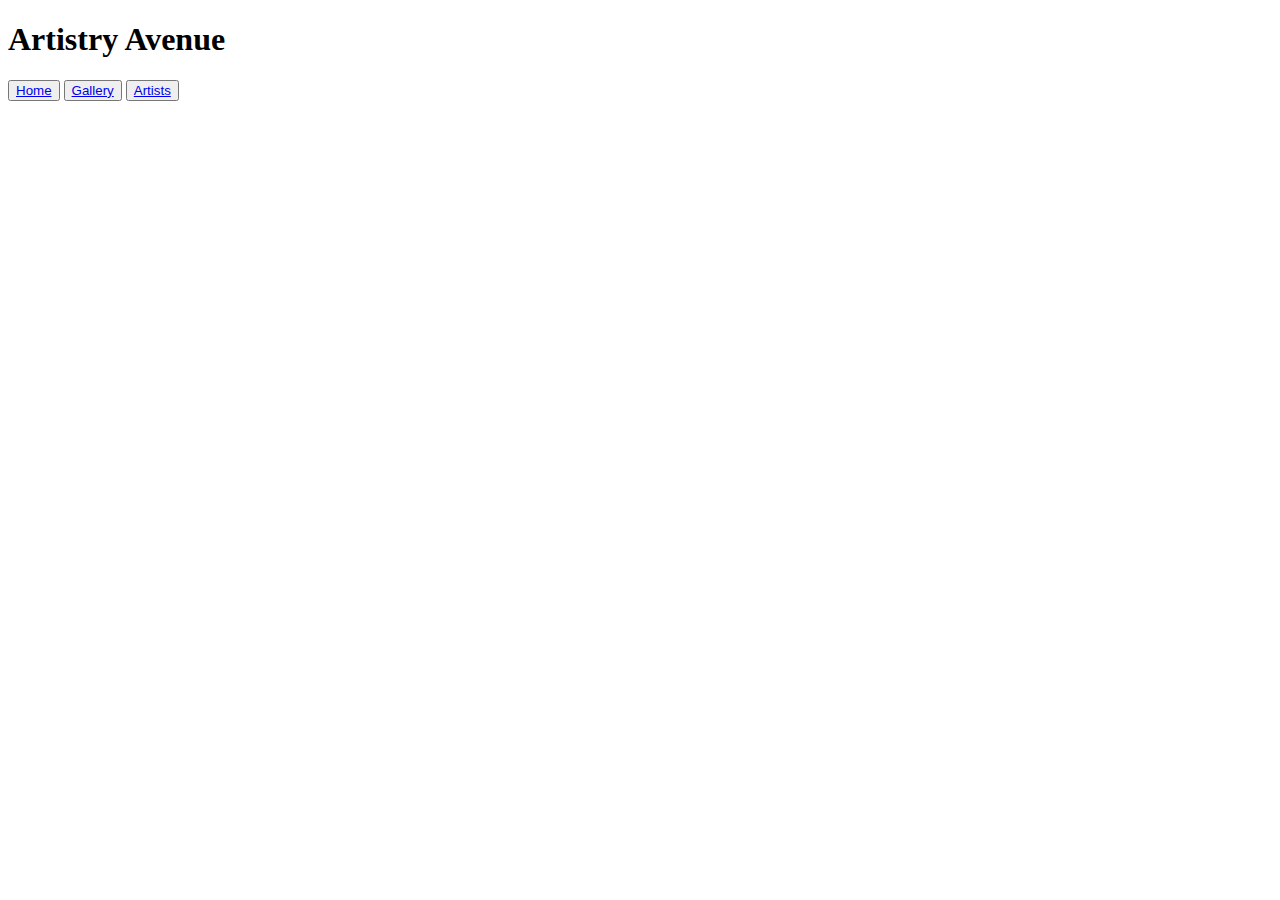
==== artists.html @ 0c532234 "Sida 2" ====
<!DOCTYPE html>
<html lang="en">
<head>
    <meta charset="UTF-8">
    <meta name="viewport" content="width=device-width, initial-scale=1.0">
    <title>Artists</title>
</head>
<body>
    <div id="wrapper3">
        <header>
            <h1>Artistry Avenue</h1>
    </header>
    <nav>
            <button><a href="/index.html" id="link1">Home</a></button>
            <button> <a href="/gallery.html" id="link2">Gallery</a></button>
            <button> <a href="/artists.html" id="link3">Artists</a></button>
    </nav>
    </div>
</body>
</html>
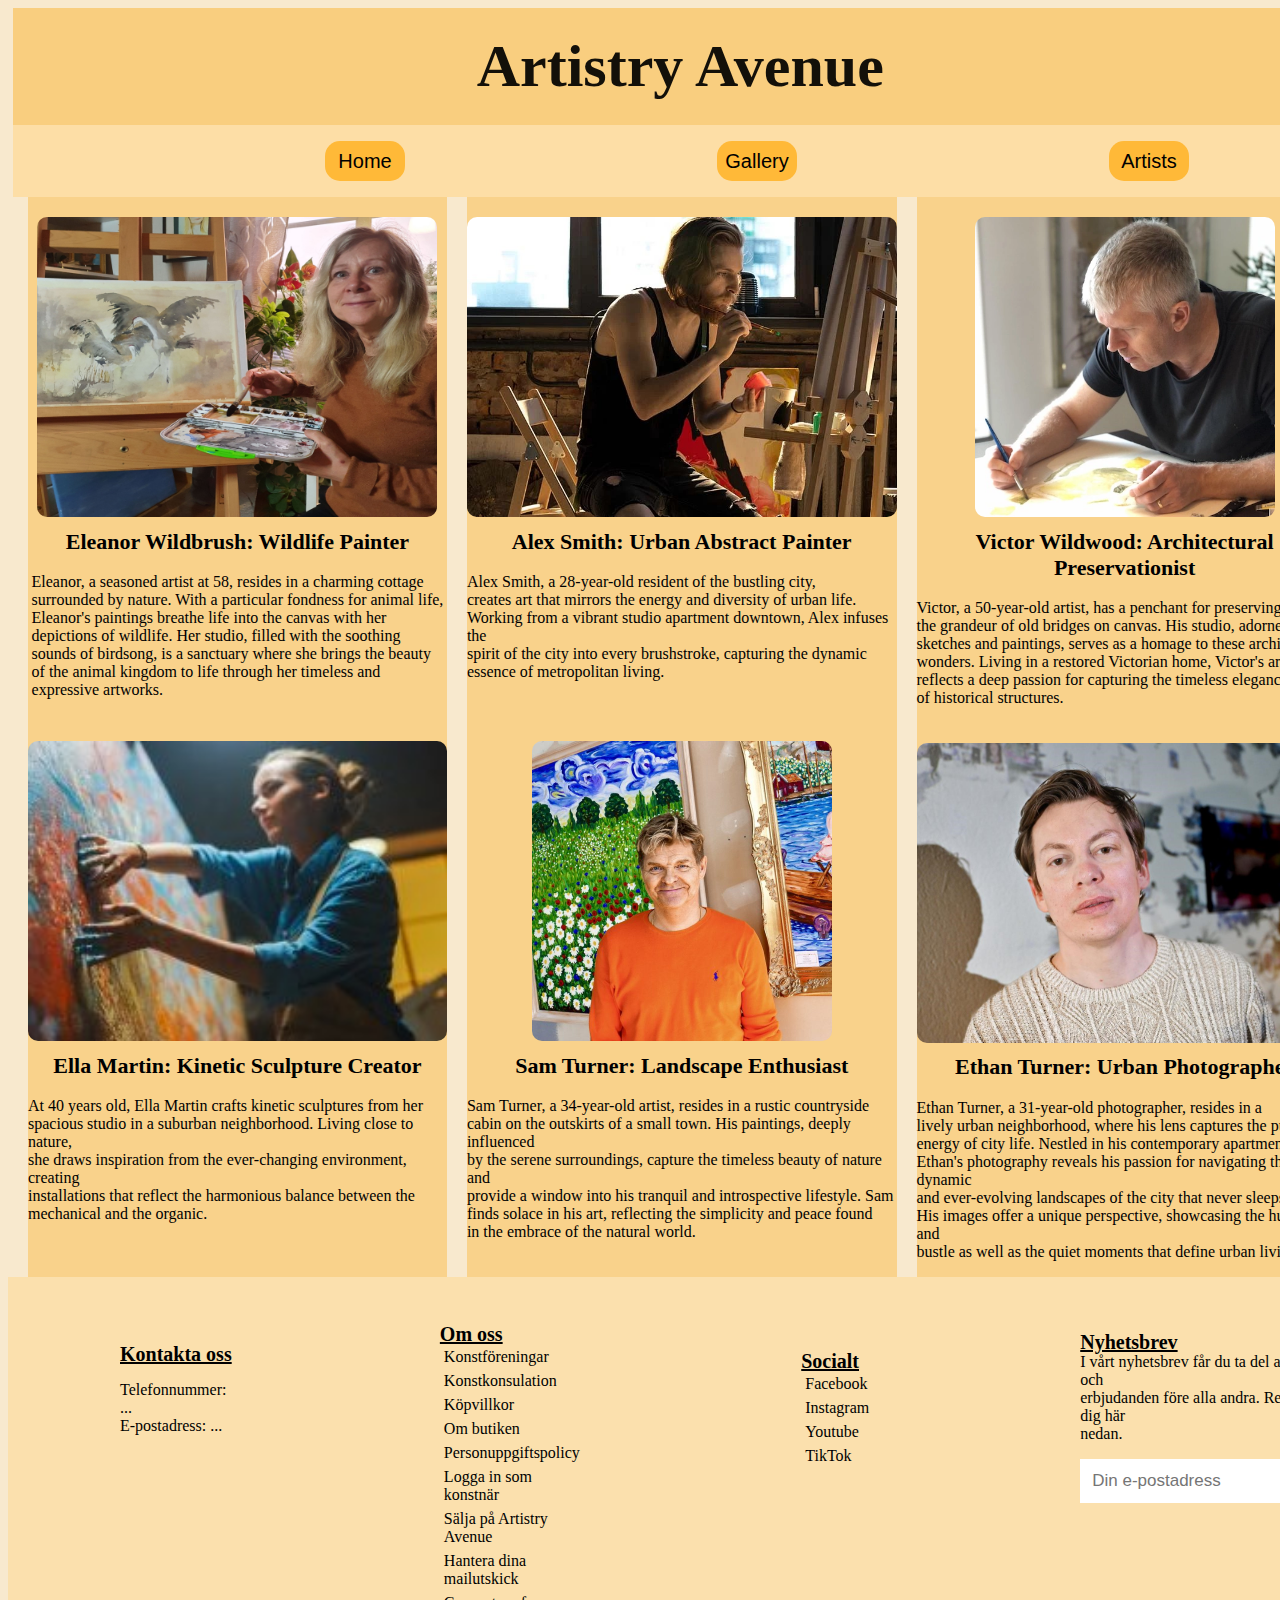
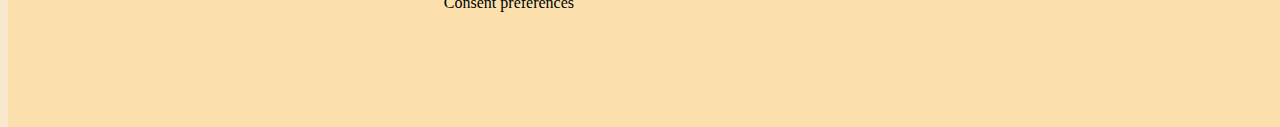
==== commit 75d82f06: "Sida 3" ====
--- a/artists.html
+++ b/artists.html
@@ -4,17 +4,138 @@
     <meta charset="UTF-8">
     <meta name="viewport" content="width=device-width, initial-scale=1.0">
     <title>Artists</title>
+    <link rel="stylesheet" href="css/style.css">
 </head>
 <body>
     <div id="wrapper3">
         <header>
-            <h1>Artistry Avenue</h1>
-    </header>
-    <nav>
-            <button><a href="/index.html" id="link1">Home</a></button>
-            <button> <a href="/gallery.html" id="link2">Gallery</a></button>
-            <button> <a href="/artists.html" id="link3">Artists</a></button>
-    </nav>
-    </div>
+                <h1>Artistry Avenue</h1>
+        </header>
+        <nav>
+                <button><a href="/index.html" id="link1">Home</a></button>
+                <button> <a href="/gallery.html" id="link2">Gallery</a></button>
+                <button> <a href="/artists.html" id="link3">Artists</a></button>
+        </nav>
+        <div id="section">
+            <div class="item" style="flex-basis: 320px;">
+                <img src="/img/artist1.jpg" alt="hand painted bottles">
+        </div>
+        <div class="title" style="flex-basis: 200px;">
+                <h2>Eleanor Wildbrush: Wildlife Painter</h2>
+                <p>Eleanor, a seasoned artist at 58, resides in a charming cottage <br>
+                    surrounded by nature. With a particular fondness for animal life, <br>
+                    Eleanor's paintings breathe life into the canvas with her <br>
+                    depictions of wildlife. Her studio, filled with the soothing <br>
+                    sounds of birdsong, is a sanctuary where she brings the beauty <br>
+                    of the animal kingdom to life through her timeless and <br>
+                    expressive artworks.</p>
+        </div>
+        <div class="item" style="flex-basis: 320px;">
+                <img src="/img/artist4.jpg" alt="Cafe_Terrace_at_Night_Poster_by_Vincent_Van_Gogh-1881">
+        </div>
+        <div class="title" style="flex-basis: 200px;">
+                <h2>Ella Martin: Kinetic Sculpture Creator</h2>
+               <p>At 40 years old, Ella Martin crafts kinetic sculptures from her <br>
+                spacious studio in a suburban neighborhood. Living close to nature, <br>
+                she draws inspiration from the ever-changing environment, creating <br>
+                installations that reflect the harmonious balance between the <br>
+                mechanical and the organic.</p>
+        </div>
+        </div>
+
+        <div id="section2">
+            <div class="item" style="flex-basis: 320px;">
+                <img src="/img/artist2.1.jpg" alt="hand painted bottles">
+        </div>
+        <div class="title" style="flex-basis: 200px;">
+                <h2>Alex Smith: Urban Abstract Painter</h2>
+               <p>Alex Smith, a 28-year-old resident of the bustling city, <br>
+                creates art that mirrors the energy and diversity of urban life. <br>
+                Working from a vibrant studio apartment downtown, Alex infuses the <br>
+                spirit of the city into every brushstroke, capturing the dynamic <br>
+                essence of metropolitan living.</p>
+        </div>
+        <div class="item" style="flex-basis: 320px;">
+                <img src="/img/artist5.jpg" alt="Cafe_Terrace_at_Night_Poster_by_Vincent_Van_Gogh-1881">
+        </div>
+        <div class="title" style="flex-basis: 200px;">
+                <h2>Sam Turner: Landscape Enthusiast</h2>
+               <p>Sam Turner, a 34-year-old artist, resides in a rustic countryside <br>
+                cabin on the outskirts of a small town. His paintings, deeply influenced <br>
+                by the serene surroundings, capture the timeless beauty of nature and <br>
+                provide a window into his tranquil and introspective lifestyle. Sam <br>
+                finds solace in his art, reflecting the simplicity and peace found <br>
+                in the embrace of the natural world.</p>
+        </div>
+        </div>
+
+        <div id="section3">
+                <div class="item" style="flex-basis: 320px;">
+                        <img src="/img/artist3.webp" alt="hand painted bottles">
+                </div>
+                <div class="title" style="flex-basis: 200px;">
+                        <h2>Victor Wildwood: Architectural Preservationist</h2>
+                       <p>Victor, a 50-year-old artist, has a penchant for preserving <br>
+                        the grandeur of old bridges on canvas. His studio, adorned with <br>
+                        sketches and paintings, serves as a homage to these architectural <br>
+                        wonders. Living in a restored Victorian home, Victor's art <br>
+                        reflects a deep passion for capturing the timeless elegance <br>
+                        of historical structures.</p>
+                </div>
+                <div class="item" style="flex-basis: 320px;">
+                        <img src="/img/artist6.jpeg" alt="Cafe_Terrace_at_Night_Poster_by_Vincent_Van_Gogh-1881">
+                </div>
+                <div class="title" style="flex-basis: 200px;">
+                        <h2>Ethan Turner: Urban Photographer</h2>
+                       <p>Ethan Turner, a 31-year-old photographer, resides in a <br> 
+                        lively urban neighborhood, where his lens captures the pulsating <br> 
+                        energy of city life. Nestled in his contemporary apartment, <br> 
+                        Ethan's photography reveals his passion for navigating the dynamic <br> 
+                        and ever-evolving landscapes of the city that never sleeps. <br> 
+                        His images offer a unique perspective, showcasing the hustle and <br> 
+                        bustle as well as the quiet moments that define urban living.</p>
+                </div>
+        </div>
+
+    
+        <footer>
+                <div id="Kontakta_oss">
+                        <h6>Kontakta oss</h6>
+                        <p>Telefonnummer: ... <br>
+                                E-postadress: ...</p>
+                </div>
+                <div id="Om_oss">
+                        <h6>Om oss</h6>
+                        <a href="">Konstföreningar</a>
+                        <a href="">Konstkonsulation</a>
+                        <a href="">Köpvillkor</a>
+                        <a href="">Om butiken</a>
+                        <a href="">Personuppgiftspolicy</a>
+                        <a href="">Logga in som konstnär</a>
+                        <a href="">Sälja på Artistry Avenue</a>
+                        <a href="">Hantera dina mailutskick</a>
+                        <a href="">Consent preferences</a>
+                </div>
+
+                <div id="Socialt">
+                        <h6>Socialt</h6>
+                        <a href="https://www.facebook.com/?locale=sv_SE">Facebook</a>
+                        <a href="https://www.instagram.com/">Instagram</a>
+                        <a href="https://www.youtube.com/">Youtube</a>
+                        <a href="https://www.tiktok.com/sv-SE/">TikTok</a>
+                </div>
+
+                <div id="Nyhetsbrev">
+                        <h6>Nyhetsbrev</h6>
+                        <p>I vårt nyhetsbrev får du ta del av nyheter och <br>
+                                erbjudanden före alla andra. Registrera dig här <br>
+                                nedan.</p>
+                        <input type="text" placeholder="Din e-postadress">
+                </div>
+
+
+
+        </footer>
+</div>
 </body>
 </html>--- a/css/style.css
+++ b/css/style.css
@@ -0,0 +1,340 @@
+body {
+    background-color: rgb(248, 233, 206);
+}
+
+#wrapper {
+    display: grid;
+    height: 100vh;
+    grid-template-rows: 13% 8% 35% 45% 50%;
+    grid-template-columns: 1fr 1fr 1fr 1fr 1fr;
+    grid-template-areas:
+        'hd hd hd hd hd'
+        'nv nv nv nv nv'
+        'img1 mn mn mn img5'
+        'img1 img2 img4 img3 img5'
+        'ft ft ft ft ft'
+    ;
+}
+
+header {
+    grid-area: hd;
+    background-color: rgb(249, 206, 127);
+    display: flex;
+    align-items: center;
+    justify-content: center;
+    margin-left: 5px;
+    margin-right: 5px;
+}
+
+header h1 {
+    color: rgba(0, 0, 0, 0.925);
+    font-family: Georgia, 'Times New Roman', Times, serif;
+    font-size: 60px;
+}
+
+nav {
+    grid-area: nv;
+    background-color: rgb(253, 222, 166);
+    display: flex;
+    align-items: center;
+    margin-left: 5px;
+    margin-right: 5px;
+}
+
+nav a {
+    color: black;
+    text-decoration: none;
+    font-size: 20px;
+}
+
+button {
+    background-color: rgb(255, 185, 56);
+    height: 40px;
+    width: 80px;
+    border-radius: 15px;
+    border: none;
+    margin-left: 19.5rem;
+}
+
+button:hover {
+    border-style: solid;
+    border-color: rgb(195, 128, 3);
+}
+
+button:active {
+    background-color: rgb(255, 166, 0);
+
+}
+
+main {
+    grid-area: mn;
+}
+
+main p {
+    text-align: center;
+    font-size: 45px;
+    font-family: system-ui, -apple-system, BlinkMacSystemFont, 'Segoe UI', Roboto, Oxygen, Ubuntu, Cantarell, 'Open Sans', 'Helvetica Neue', sans-serif;
+    font-weight: 600;
+    margin-left: 60px;
+    margin-right: 60px;
+    margin-top: ;
+}
+
+#p1 {
+    color: rgba(0, 0, 0, 0.851);
+    margin-top: px;
+
+}
+
+#p2 {
+    color: rgb(248, 165, 40);
+    margin-bottom: 10px;
+}
+
+#img1 {
+    grid-area: img1;
+}
+
+#img1 img {
+    width: 95%;
+    margin-top: 100px;
+}
+
+#img2 {
+    grid-area: img2;
+}
+
+#img2 img {
+    width: 100%;
+    height: 50%;
+}
+
+#img3 {
+    grid-area: img3;
+}
+
+#img3 img {
+    width: 100%;
+    height: 54%;
+}
+
+#img4 {
+    grid-area: img4;
+}
+
+#img4 img {
+    width: 83%;
+    margin-top: 40px;
+    margin-left: 25px;
+}
+
+#img5 {
+    grid-area: img5;
+}
+
+#img5 img {
+    width: 95%;
+    height: 70%;
+    margin-top: 100px;
+    margin-left: 16px;
+}
+
+#wrapper img {
+    border-radius: 20px;
+    box-shadow: 0 0 20px 8px rgb(242, 219, 181);
+}
+
+footer {
+    grid-area: ft;
+    background-color: rgb(251, 224, 173);
+    display: flex;
+    align-items: center;
+}
+
+#Kontakta_oss {
+    margin-left: 7rem;
+    margin-bottom: 16rem;
+    display: flex;
+    flex-direction: column;
+}
+
+#Om_oss {
+    margin-left: 13rem;
+    margin-bottom: 7rem;
+    display: flex;
+    flex-direction: column;
+}
+
+footer a {
+    margin-left: 1px;
+    color: black;
+    text-decoration: none;
+    padding: 3px;
+}
+
+footer a:hover {
+    text-decoration: underline;
+}
+
+footer a:active {
+    font-size: 15px;
+}
+
+#Socialt {
+    margin-left: 13rem;
+    margin-bottom: 14.5rem;
+    display: flex;
+    flex-direction: column;
+}
+
+
+footer h6 {
+    font-size: 20px;
+    text-decoration: underline;
+    margin-bottom: -1px;
+}
+
+#Nyhetsbrev {
+    margin-left: 13rem;
+    margin-bottom: 13.5rem;
+}
+
+#Nyhetsbrev p {
+    margin-left: px;
+    padding: -5px;
+    margin-top: -1px;
+}
+
+#Nyhetsbrev input {
+    font-size: 17px;
+    padding: 12px;
+    border: none;
+}
+
+#wrapper2 {
+    display: grid;
+    height: 100vh;
+    grid-template-rows: 13% 8% auto 50%;
+    grid-template-columns: 20% 26.7% 26.7% 26.7%;
+    grid-template-areas:
+        'hd hd hd hd'
+        'nv nv nv nv'
+        'as sc sc2 sc3'
+        'ft ft ft ft'
+    ;
+}
+
+#main {
+    gap: 100px;
+}
+
+
+#section {
+    grid-area: sc;
+    margin-right: 10px;
+    margin-left: 20px;
+    
+    background-color: rgb(249, 210, 139);
+    display: flex;
+    flex-direction: column;
+    align-items: center;
+
+}
+.title h2 {
+    font-size: 22px;
+    text-align: center;
+    margin-top: 7.5px;
+}
+
+.textbox {
+    display: flex;
+    flex-direction: row;
+    align-items: center;
+    gap: 15px;
+}
+
+.button {
+    background-color: brown;
+    font-size: 17px;
+    border-radius: 13px;
+    padding: 6px;
+}
+.button:hover {
+    border: 2px;
+    border-style: solid;
+    font-size: 16px;
+}
+.button:active {
+    background-color: rgba(165, 42, 42, 0.921);
+    font-size: 15px;
+}
+
+#wrapper2 img {
+    border-radius: 10px;
+}
+
+#wrapper2 img {
+    height: 300px;
+    margin-top: 20px;
+}
+
+
+#section2 {
+    grid-area: sc2;
+    margin-left: 10px;
+    margin-right: 10px;
+
+    background-color: rgb(249, 210, 139);
+    display: flex;
+    flex-direction: column;
+    align-items: center;
+}
+
+#section3 {
+    grid-area: sc3;
+    margin-left: 10px;
+    margin-right: 20px;
+    
+    background-color: rgb(249, 210, 139);
+    display: flex;
+    flex-direction: column;
+    align-items: center;
+}
+
+aside {
+    grid-area: as;
+}
+
+aside ul {
+    background-color: rgb(249, 217, 157);
+    border-radius: 10px;
+    font-size: 20px;
+    padding-top: 15px;
+    margin-top: 200px;
+}
+
+aside li {
+    padding-bottom: 20px;
+
+}
+
+#wrapper3 {
+    display: grid;
+    height: 100vh;
+    grid-template-rows: 13% 8% auto 50%;
+    grid-template-columns: 1fr 1fr 1fr;
+    grid-template-areas:
+        'hd hd hd'
+        'nv nv nv'
+        'sc sc2 sc3'
+        'ft ft ft'
+    ;
+}
+#wrapper3 img {
+    border-radius: 10px;
+}
+
+#wrapper3 img {
+    height: 300px;
+    margin-top: 20px;
+}